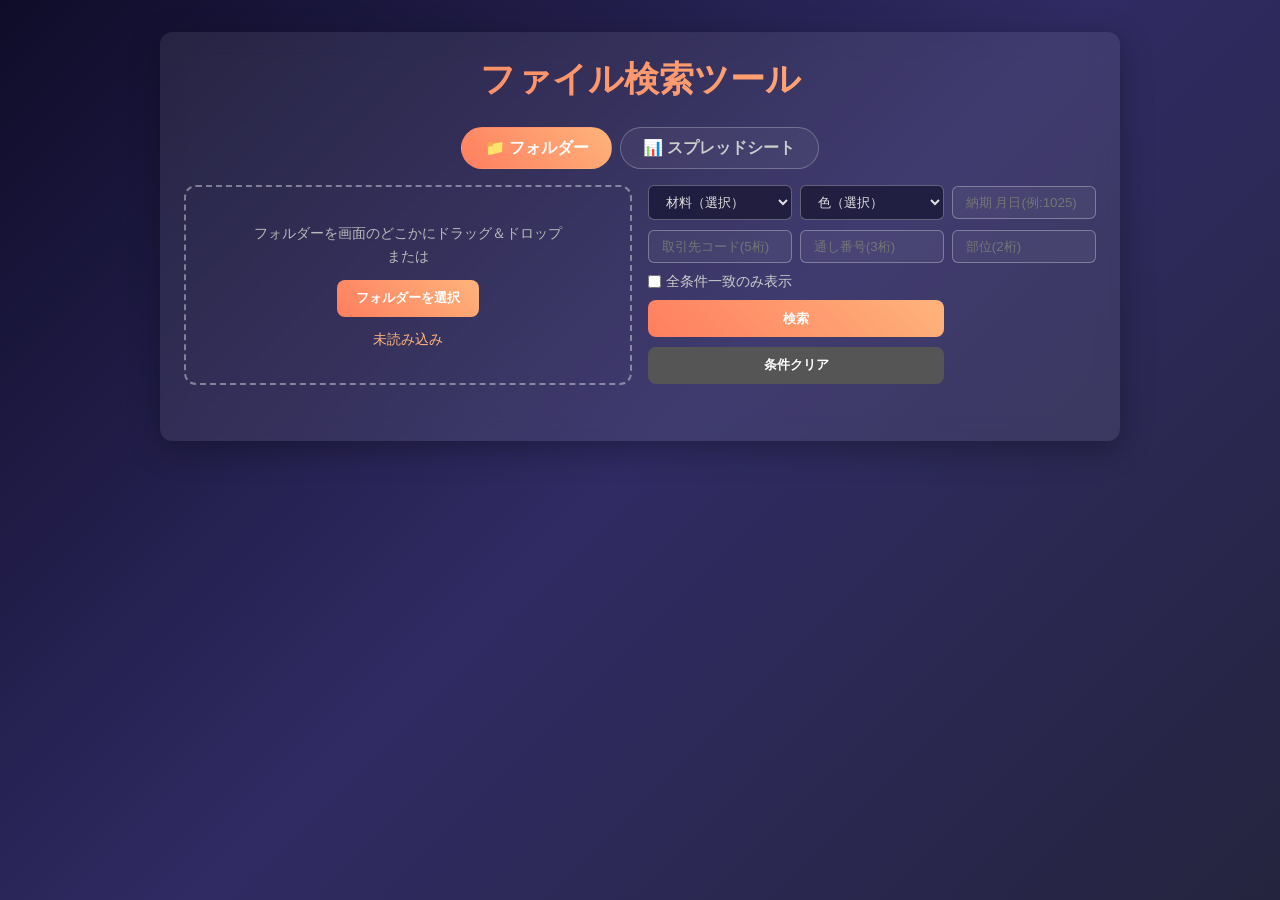
==== revised/web-sheet1/index.html @ 7d849aa3 "改訂版（スプシ対応）1: スプレッドシートモード追加（URL/CSV/貼り付け、ファイルNo列、行番号表示）、タブ切替" ====
<!DOCTYPE html>
<html lang="ja">
<head>
  <meta charset="UTF-8" />
  <meta name="viewport" content="width=device-width, initial-scale=1.0" />
  <title>ファイル検索ツール（スプレッドシート対応版）</title>
  <meta name="description" content="フォルダー内のファイル、またはGoogleスプレッドシートのファイル名一覧を、材料・色・納期・取引先コード・通し番号・部位で高速検索するツール" />
  <link href="https://fonts.googleapis.com/css2?family=Inter:wght@400;600&display=swap" rel="stylesheet" />
  <link rel="stylesheet" href="style.css" />
</head>
<body>
  <!-- 画面全体ドロップ時のオーバーレイ -->
  <div id="dropOverlay" class="drop-overlay">ここにフォルダーをドロップ</div>

  <main class="container">
    <h1 class="title">ファイル検索ツール</h1>

    <!-- 取り込み元の切り替え -->
    <nav class="tabs" role="tablist">
      <button id="tabFolder" class="tab active" type="button" role="tab" data-mode="folder">📁 フォルダー</button>
      <button id="tabSheet" class="tab" type="button" role="tab" data-mode="sheet">📊 スプレッドシート</button>
    </nav>

    <div class="search-panel">
      <!-- フォルダー取り込み -->
      <div class="drop-zone" id="dropZone">
        <div>
          <p class="drop-hint">フォルダーを画面のどこかにドラッグ＆ドロップ<br>または</p>
          <button id="chooseBtn" class="btn" type="button">フォルダーを選択</button>
          <input type="file" id="folderInput" webkitdirectory multiple />
          <p id="status" class="status">未読み込み</p>
          <button id="resetBtn" class="btn btn-sub btn-small" type="button" hidden>読み込みをリセット</button>
        </div>
      </div>

      <!-- スプレッドシート取り込み -->
      <div class="drop-zone sheet-pane" id="sheetPane" hidden>
        <div class="sheet-inner">
          <label class="sheet-label" for="sheetUrl">A. シートのURLを貼り付け</label>
          <div class="sheet-row">
            <input type="url" id="sheetUrl" placeholder="https://docs.google.com/spreadsheets/d/..." />
            <button id="urlBtn" class="btn btn-inline" type="button">読込</button>
          </div>

          <span class="sheet-label">B. CSVファイル（ファイル → ダウンロード → CSV）</span>
          <div class="sheet-row">
            <button id="csvBtn" class="btn btn-sub btn-inline" type="button">CSVを選択</button>
            <span class="sheet-hint">または画面にドラッグ</span>
            <input type="file" id="csvInput" accept=".csv,.tsv,.txt,text/csv" />
          </div>

          <label class="sheet-label" for="pasteArea">C. コピーした表を貼り付け（Ctrl+A → Ctrl+C → ここで Ctrl+V）</label>
          <textarea id="pasteArea" rows="2" placeholder="ここをクリックして Ctrl+V"></textarea>

          <p id="sheetStatus" class="status">未読み込み</p>
          <button id="sheetResetBtn" class="btn btn-sub btn-small" type="button" hidden>読み込みをリセット</button>
        </div>
      </div>

      <div class="filters">
        <select id="material">
          <option value="">材料（選択）</option>
          <option>PR</option><option>CS3</option><option>DK</option>
          <option>GL</option><option>DKH</option><option>YM</option>
        </select>
        <select id="color">
          <option value="">色（選択）</option>
          <option>A1</option><option>A2</option><option>A3</option>
          <option>A3.5</option><option>A4</option>
        </select>
        <input type="text" id="due" placeholder="納期 月日(例:1025)" />
        <input type="text" id="code" placeholder="取引先コード(5桁)" />
        <input type="text" id="seq" placeholder="通し番号(3桁)" />
        <input type="text" id="part" placeholder="部位(2桁)" />
        <label class="toggle-all">
          <input type="checkbox" id="matchAll" /> 全条件一致のみ表示
        </label>
        <button id="searchBtn" class="btn" type="button">検索</button>
        <button id="clearBtn" class="btn btn-sub" type="button">条件クリア</button>
      </div>
    </div>
    <div class="results" id="results"></div>
  </main>

  <script>
    const $ = id => document.getElementById(id);
    const folderInput = $('folderInput'), csvInput = $('csvInput');
    const overlay = $('dropOverlay'), statusEl = $('status'), sheetStatus = $('sheetStatus'), resultsDiv = $('results');
    const FIELDS = ['material', 'color', 'due', 'code', 'seq', 'part'];

    // 取り込みデータはモードごとに保持（切り替えても消えない）
    // folder: { name, file, info } / sheet: { name, row, info }
    const state = { folder: [], sheet: [] };
    let mode = 'folder';

    // ---------- モード切り替え ----------
    function setMode(m) {
      mode = m;
      document.querySelectorAll('.tab').forEach(t => t.classList.toggle('active', t.dataset.mode === m));
      $('dropZone').hidden = m !== 'folder';
      $('sheetPane').hidden = m !== 'sheet';
      overlay.textContent = m === 'folder' ? 'ここにフォルダーをドロップ' : 'ここにCSVファイルをドロップ';
      runSearch();
    }
    document.querySelectorAll('.tab').forEach(t => t.addEventListener('click', () => setMode(t.dataset.mode)));

    // ================= フォルダー取り込み =================
    function onFilesLoaded(files) {
      state.folder = files.map(f => ({ name: f.name, file: f, info: parseName(f.name) }));
      statusEl.textContent = `${files.length} 件のファイルを読み込みました`;
      $('resetBtn').hidden = false;
      if (mode !== 'folder') setMode('folder'); else runSearch();
    }

    $('chooseBtn').addEventListener('click', () => { folderInput.value = ''; folderInput.click(); });
    folderInput.addEventListener('change', e => onFilesLoaded(Array.from(e.target.files)));

    // ---------- ドラッグ＆ドロップ（画面全体で受付） ----------
    let dragDepth = 0;
    window.addEventListener('dragenter', e => { e.preventDefault(); dragDepth++; overlay.classList.add('show'); });
    window.addEventListener('dragleave', e => { e.preventDefault(); if (--dragDepth <= 0) { dragDepth = 0; overlay.classList.remove('show'); } });
    window.addEventListener('dragover', e => { e.preventDefault(); e.dataTransfer.dropEffect = 'copy'; });
    window.addEventListener('drop', async e => {
      e.preventDefault();               // ブラウザがフォルダーを開く（別タブのインデックス表示）のを防止
      dragDepth = 0; overlay.classList.remove('show');
      // entry / handle / files は drop イベント中に同期的に取得する必要がある
      const dtFiles = Array.from(e.dataTransfer.files || []);
      const items = Array.from(e.dataTransfer.items || []).filter(it => it.kind === 'file');
      const entries = items.map(it => it.webkitGetAsEntry && it.webkitGetAsEntry()).filter(Boolean);
      const handlePromises = items.map(it => it.getAsFileSystemHandle ? it.getAsFileSystemHandle() : null).filter(Boolean);

      // CSV 1ファイルのドロップ → スプレッドシートとして読み込み
      if (dtFiles.length === 1 && /\.(csv|tsv|txt)$/i.test(dtFiles[0].name) && !(entries[0] && entries[0].isDirectory)) {
        loadCsvFile(dtFiles[0]);
        return;
      }

      statusEl.textContent = '読み込み中...';
      if (mode !== 'folder') setMode('folder');
      try {
        onFilesLoaded((await Promise.all(entries.map(readEntry))).flat());
      } catch (err1) {
        // file:// で開いている場合 Chrome は上記APIを拒否する → File System Access API で再試行
        try {
          const handles = (await Promise.all(handlePromises)).filter(Boolean);
          if (!handles.length) throw err1;
          onFilesLoaded((await Promise.all(handles.map(readHandle))).flat());
        } catch (err2) {
          statusEl.innerHTML = location.protocol === 'file:'
            ? 'ブラウザの制限でドラッグ読み込みできません。<br>「フォルダーを選択」ボタンを使うか、<b>start.bat</b> から起動してください。'
            : '読み込みに失敗しました: ' + err2.message;
        }
      }
    });

    async function readHandle(h) {
      if (h.kind === 'file') return [await h.getFile()];
      const out = [];
      for await (const child of h.values()) out.push(...await readHandle(child));
      return out;
    }

    // エントリを再帰的に読み込み（readEntries は1回最大100件なので空になるまで繰り返す）
    async function readEntry(entry) {
      if (entry.isFile) return [await new Promise((res, rej) => entry.file(res, rej))];
      const reader = entry.createReader(), all = [];
      while (true) {
        const batch = await new Promise((res, rej) => reader.readEntries(res, rej));
        if (!batch.length) break;
        all.push(...batch);
      }
      return (await Promise.all(all.map(readEntry))).flat();
    }

    // 読み込みリセット（フォルダー）
    $('resetBtn').addEventListener('click', () => {
      state.folder = [];
      folderInput.value = '';
      statusEl.textContent = '未読み込み';
      $('resetBtn').hidden = true;
      runSearch();
    });

    // ================= スプレッドシート取り込み =================
    // CSV/TSV パーサー（ダブルクォート・セル内改行に対応）
    function parseDelimited(text, d) {
      const rows = []; let row = [], cell = '', q = false;
      for (let i = 0; i < text.length; i++) {
        const ch = text[i];
        if (q) {
          if (ch === '"') { if (text[i + 1] === '"') { cell += '"'; i++; } else q = false; }
          else cell += ch;
        } else if (ch === '"' && cell === '') q = true;
        else if (ch === d) { row.push(cell); cell = ''; }
        else if (ch === '\n' || ch === '\r') {
          if (ch === '\r' && text[i + 1] === '\n') i++;
          row.push(cell); rows.push(row); row = []; cell = '';
        } else cell += ch;
      }
      if (cell !== '' || row.length) { row.push(cell); rows.push(row); }
      return rows;
    }

    const colLetter = n => { let s = ''; for (n++; n > 0; n = Math.floor((n - 1) / 26)) s = String.fromCharCode(65 + (n - 1) % 26) + s; return s; };
    const normHeader = s => (s || '').normalize('NFKC').replace(/[\s.]/g, '').toLowerCase();

    // 表テキスト → レコード化（見出し「ファイルNo」の列、無ければD列。通し番号＝シートの行番号）
    function loadSheetText(text, delim, src, note = '') {
      const rows = parseDelimited(text.replace(/^\uFEFF/, ''), delim);
      let col = 3, start = 0;
      for (let r = 0; r < Math.min(rows.length, 30); r++) {
        const c = rows[r].findIndex(v => normHeader(v) === 'ファイルno');
        if (c >= 0) { col = c; start = r + 1; break; }
      }
      const recs = [];
      for (let r = start; r < rows.length; r++) {
        const name = (rows[r][col] || '').trim();
        if (name) recs.push({ name, row: r + 1, info: parseName(name) });
      }
      state.sheet = recs;
      if (!recs.length) {
        sheetStatus.textContent = `${src}: ファイル名が見つかりませんでした（${colLetter(col)}列を確認してください）`;
        $('sheetResetBtn').hidden = true;
      } else {
        sheetStatus.textContent = `${src}: ${recs.length} 件を読み込みました（${colLetter(col)}列${start ? `・見出し${start}行目` : ''}）${note}`;
        $('sheetResetBtn').hidden = false;
      }
      if (mode !== 'sheet') setMode('sheet'); else runSearch();
    }

    // 文字コード自動判定（UTF-8 → 失敗時 Shift_JIS）
    async function decodeFile(file) {
      const buf = await file.arrayBuffer();
      try { return new TextDecoder('utf-8', { fatal: true }).decode(buf); }
      catch { return new TextDecoder('shift_jis').decode(buf); }
    }
    const guessDelim = (text, name = '') => /\.tsv$/i.test(name) || (/\t/.test(text.split('\n')[0]) && !/,/.test(text.split('\n')[0])) ? '\t' : ',';

    // B. CSVファイル
    async function loadCsvFile(file) {
      sheetStatus.textContent = '読み込み中...';
      if (mode !== 'sheet') setMode('sheet');
      try {
        const text = await decodeFile(file);
        loadSheetText(text, guessDelim(text, file.name), `CSV「${file.name}」`);
      } catch (err) { sheetStatus.textContent = 'CSVの読み込みに失敗しました: ' + err.message; }
    }
    $('csvBtn').addEventListener('click', () => { csvInput.value = ''; csvInput.click(); });
    csvInput.addEventListener('change', e => { if (e.target.files[0]) loadCsvFile(e.target.files[0]); });

    // C. 貼り付け（Google スプレッドシートのコピーはタブ区切り）
    $('pasteArea').addEventListener('paste', e => {
      e.preventDefault();
      const text = e.clipboardData.getData('text/plain');
      if (!text.trim()) return;
      $('pasteArea').value = '';
      $('pasteArea').placeholder = '貼り付け済み（再度貼り付けると上書き）';
      loadSheetText(text, '\t', '貼り付け', '　※1行目からコピーしていない場合、行番号がずれます');
    });

    // A. URL（「リンクを知っている全員が閲覧可」または「ウェブに公開」のシートのみ）
    async function loadFromUrl() {
      const url = $('sheetUrl').value.trim();
      if (!url) { sheetStatus.textContent = 'URLを入力してください'; return; }
      const cands = [];
      if (/\/spreadsheets\/d\/e\//.test(url)) {
        cands.push({ u: url.replace(/\/pub(html)?([?#].*)?$/, '') + '/pub?output=csv', note: '' });
      } else {
        const id = (url.match(/\/spreadsheets\/d\/([\w-]+)/) || [])[1];
        if (!id) { sheetStatus.textContent = 'GoogleスプレッドシートのURLではありません'; return; }
        cands.push({ u: `https://docs.google.com/spreadsheets/d/${id}/export?format=csv`, note: '' });
        cands.push({ u: `https://docs.google.com/spreadsheets/d/${id}/gviz/tq?tqx=out:csv&headers=0`, note: '　※簡易取得のため、空行があると行番号がずれる場合があります' });
      }
      sheetStatus.textContent = '読み込み中...';
      for (const { u, note } of cands) {
        try {
          const res = await fetch(u, { credentials: 'omit' });
          const text = await res.text();
          if (!res.ok || /^\s*</.test(text)) continue;   // ログイン画面(HTML)が返った場合は失敗扱い
          loadSheetText(text, ',', 'URL', note);
          return;
        } catch { /* 次の方法を試す */ }
      }
      sheetStatus.innerHTML = 'URLから読み込めませんでした（社内限定共有のシートは直接読めません）。<br><b>B（CSV）</b>または<b>C（貼り付け）</b>をご利用ください。';
    }
    $('urlBtn').addEventListener('click', loadFromUrl);
    $('sheetUrl').addEventListener('keydown', e => { if (e.key === 'Enter') loadFromUrl(); });

    // 読み込みリセット（スプレッドシート）
    $('sheetResetBtn').addEventListener('click', () => {
      state.sheet = [];
      csvInput.value = '';
      $('pasteArea').value = '';
      $('pasteArea').placeholder = 'ここをクリックして Ctrl+V';
      sheetStatus.textContent = '未読み込み';
      $('sheetResetBtn').hidden = true;
      runSearch();
    });

    // ================= 共通：解析・照合・表示 =================
    // ---------- ファイル名解析 ----------
    // 構成: 材料 色 納期(W/WW/WR/WWR+月日4桁) 取引先コード5桁 通し番号3桁 部位2桁
    // 区切り文字の有無・種類（_ - 空白）に関係なく桁数で判定する
    function parseName(name) {
      const base = name.replace(/\.[A-Za-z0-9]{1,5}$/, '');
      const p = base.split(/[_\-\s]+/);
      const info = { material: p[0] || '', color: p[1] || '', due: '', code: '', seq: '', part: '' };
      // 納期4桁(WW等の後) + 取引先5桁 + 通し番号3桁 + 部位2桁 を一括で判定（区切りの有無は問わない）
      const m = base.match(/(?<!\d)(\d{4})[_\-\s]*(\d{5})[_\-\s]*(\d{3})[_\-\s]*(\d{2})(?!\d)/);
      if (m) { [, info.due, info.code, info.seq, info.part] = m; }
      return info;
    }

    // ---------- 照合（一致した条件数をスコアとして返す） ----------
    function score(info, c) {
      const lc = s => s.toLowerCase();
      const tests = {
        material: () => lc(info.material) === lc(c.material),            // 完全一致（DK と DKH を区別）
        color:    () => lc(info.color) === lc(c.color),
        due:      () => info.due.includes(c.due),
        code:     () => info.code.includes(c.code),
        seq:      () => info.seq === c.seq.padStart(3, '0'),   // 「1」→「001」として完全一致
        part:     () => info.part === c.part.padStart(2, '0'), // 「1」→「01」として完全一致
      };
      const active = FIELDS.filter(f => c[f]);
      const miss = active.filter(f => !tests[f]());
      return { hit: active.length - miss.length, total: active.length, miss };
    }

    // ---------- 検索（現在のモードのデータが対象） ----------
    function runSearch() {
      const c = {};
      FIELDS.forEach(f => c[f] = $(f).value.trim());
      const requireAll = $('matchAll').checked;
      const order = mode === 'folder'
        ? (a, b) => b.file.lastModified - a.file.lastModified   // フォルダー: 新しい順
        : (a, b) => a.row - b.row;                              // シート: 行番号順
      const list = state[mode].map(rec => ({ rec, ...score(rec.info, c) }))
        .filter(r => r.total === 0 || (requireAll ? r.hit === r.total : r.hit > 0))
        .sort((a, b) => b.hit - a.hit || order(a.rec, b.rec));
      displayResults(list);
    }
    $('searchBtn').addEventListener('click', runSearch);
    FIELDS.forEach(f => $(f).addEventListener('keydown', e => { if (e.key === 'Enter') runSearch(); }));

    // 条件クリア: 検索条件と結果表示のみリセット（読み込んだデータは保持）
    $('clearBtn').addEventListener('click', () => {
      FIELDS.forEach(f => $(f).value = '');
      $('matchAll').checked = false;
      resultsDiv.innerHTML = '';
      $('material').focus();
    });

    // ---------- 結果表示（完全一致 と 部分一致の候補 を分けて表示） ----------
    const LABEL = { material: '材料', color: '色', due: '納期', code: '取引先', seq: '通番', part: '部位' };
    function displayResults(list) {
      resultsDiv.innerHTML = '';
      const all = state[mode].length;
      if (!all) return;
      const full = list.filter(r => r.hit === r.total);
      const partial = list.filter(r => r.hit < r.total);
      addSection(`✅ 完全一致 ${full.length} 件（全 ${all} 件中）`, full, true);
      if (partial.length) addSection(`部分一致の候補 ${partial.length} 件（赤字＝不一致の条件）`, partial, false);
    }
    function addSection(title, list, isFull) {
      const head = document.createElement('p');
      head.className = 'result-count' + (isFull ? '' : ' partial');
      head.textContent = title;
      resultsDiv.appendChild(head);
      const ul = document.createElement('ul');
      list.slice(0, 1000).forEach(({ rec, hit, total, miss }) => {
        const li = document.createElement('li');
        if (isFull && total) li.classList.add('full-match');
        const fields = FIELDS.map(f => {
          const s = document.createElement('span');
          s.className = 'field' + (miss.includes(f) ? ' miss' : '');
          s.textContent = `${LABEL[f]}:${rec.info[f] || '-'}`;
          return s;
        });
        li.innerHTML = `<div class="r-main"><div class="r-name"></div><div class="r-fields"></div></div>
          <div class="r-date"><span class="r-date-label"></span><span class="r-ymd"></span><span class="r-hm"></span></div>`;
        li.querySelector('.r-name').textContent = `${total ? `[${hit}/${total}] ` : ''}${rec.name}`;
        li.querySelector('.r-fields').append(...fields);
        if (rec.file) {
          const d = new Date(rec.file.lastModified);
          li.querySelector('.r-date-label').textContent = '更新日時';
          li.querySelector('.r-ymd').textContent = d.toLocaleDateString('ja-JP', { year: 'numeric', month: '2-digit', day: '2-digit' });
          li.querySelector('.r-hm').textContent = d.toLocaleTimeString('ja-JP', { hour: '2-digit', minute: '2-digit', second: '2-digit' });
        } else {
          li.querySelector('.r-date').classList.add('r-row');
          li.querySelector('.r-date-label').textContent = '通し番号（行）';
          li.querySelector('.r-ymd').textContent = rec.row;
        }
        ul.appendChild(li);
      });
      resultsDiv.appendChild(ul);
    }
  </script>
</body>
</html>
---- revised/web-sheet1/style.css ----
/* Premium dark theme with glassmorphism and smooth animations */
/* Global styles */
* {
  box-sizing: border-box;
  margin: 0;
  padding: 0;
}

html, body {
  height: 100%;
  font-family: 'Inter', sans-serif;
  background: linear-gradient(135deg, #0f0c29, #302b63, #24243e);
  color: #e0e0e0;
  overflow-x: hidden;
}

.container {
  max-width: 960px;
  margin: 2rem auto;
  padding: 1.5rem;
  background: rgba(255, 255, 255, 0.08);
  border-radius: 12px;
  backdrop-filter: blur(12px);
  box-shadow: 0 8px 32px rgba(0, 0, 0, 0.3);
}

.title {
  text-align: center;
  font-size: 2.2rem;
  font-weight: 600;
  margin-bottom: 1.5rem;
  background: linear-gradient(45deg, #ff7e5f, #feb47b);
  -webkit-background-clip: text;
  -webkit-text-fill-color: transparent;
}

.search-panel {
  display: flex;
  flex-wrap: wrap;
  gap: 1rem;
  justify-content: center;
}

.drop-zone {
  flex: 1 1 300px;
  min-height: 200px;
  border: 2px dashed rgba(255,255,255,0.4);
  border-radius: 12px;
  display: flex;
  align-items: center;
  justify-content: center;
  text-align: center;
  padding: 1rem;
  transition: background 0.3s, border-color 0.3s;
}

.drop-zone.dragover {
  background: rgba(255,255,255,0.1);
  border-color: #ff7e5f;
}

.drop-zone input[type="file"] {
  display: none;
}
.drop-zone[hidden] { display: none; }

.filters {
  flex: 1 1 300px;
  display: grid;
  grid-template-columns: repeat(auto-fill, minmax(140px, 1fr));
  gap: 0.5rem;
  align-items: center;
}

.filters input[type="text"] {
  padding: 0.5rem 0.8rem;
  border: 1px solid rgba(255,255,255,0.3);
  border-radius: 6px;
  background: rgba(255,255,255,0.05);
  color: #e0e0e0;
  transition: border 0.2s, background 0.2s;
}

.filters input[type="text"]:focus {
  outline: none;
  border-color: #ff7e5f;
  background: rgba(255,255,255,0.1);
}

.toggle-all {
  grid-column: span 2;
  font-size: 0.9rem;
  display: flex;
  align-items: center;
  gap: 0.3rem;
  color: #ccc;
}

.btn {
  grid-column: span 2;
  padding: 0.6rem 1.2rem;
  background: linear-gradient(45deg, #ff7e5f, #feb47b);
  border: none;
  border-radius: 8px;
  color: #fff;
  font-weight: 600;
  cursor: pointer;
  transition: transform 0.2s, box-shadow 0.2s;
}

.btn:hover {
  transform: translateY(-2px);
  box-shadow: 0 4px 12px rgba(255,126,95,0.4);
}

.results {
  margin-top: 2rem;
  max-height: 300px;
  overflow-y: auto;
  padding-right: 0.5rem;
}

.results ul {
  list-style: none;
}

.results li {
  padding: 0.5rem;
  border-bottom: 1px solid rgba(255,255,255,0.1);
  transition: background 0.2s;
}

.results li:hover {
  background: rgba(255,255,255,0.08);
}

/* Scrollbar styling */
.results::-webkit-scrollbar {
  width: 8px;
}
.results::-webkit-scrollbar-thumb {
  background: rgba(255,255,255,0.2);
  border-radius: 4px;
}

.drop-overlay {
  position: fixed; inset: 0; z-index: 100;
  display: flex; align-items: center; justify-content: center;
  font-size: 2rem; font-weight: 600; color: #fff;
  background: rgba(255,126,95,0.25);
  border: 4px dashed #ff7e5f;
  backdrop-filter: blur(4px);
  opacity: 0; pointer-events: none; transition: opacity 0.2s;
}
.drop-overlay.show { opacity: 1; }
.drop-hint { font-size: 0.9rem; color: #bbb; margin-bottom: 0.8rem; line-height: 1.6; }
.status { margin-top: 0.8rem; font-size: 0.9rem; color: #feb47b; }
.filters select {
  padding: 0.5rem 0.8rem;
  border: 1px solid rgba(255,255,255,0.3);
  border-radius: 6px;
  background: rgba(30,28,60,0.9);
  color: #e0e0e0;
}
.btn-sub { background: #555; }
.btn-small { margin-top: 0.6rem; padding: 0.35rem 0.9rem; font-size: 0.8rem; font-weight: 400; }
.btn[hidden] { display: none; }
.result-count { margin-bottom: 0.5rem; color: #feb47b; font-weight: 600; }
.results li.full-match { border-left: 3px solid #ff7e5f; }
.results li { display: flex; align-items: center; gap: 1rem; }
.r-main { flex: 1; min-width: 0; }
.r-name { font-weight: 600; word-break: break-all; margin-bottom: 0.35rem; }
.r-fields { display: flex; flex-wrap: wrap; gap: 0.3rem; }
.field {
  font-size: 0.78rem; padding: 0.1rem 0.5rem; border-radius: 999px;
  background: rgba(255,255,255,0.08); color: #ccc;
}
.field.miss { background: rgba(255,107,107,0.15); color: #ff6b6b; text-decoration: line-through; }
.r-date {
  flex: 0 0 auto; min-width: 120px; text-align: center;
  display: flex; flex-direction: column; gap: 0.1rem;
  padding: 0.4rem 0.8rem; border-radius: 8px;
  background: rgba(254,180,123,0.1); border: 1px solid rgba(254,180,123,0.35);
}
.r-date-label { font-size: 0.7rem; color: #aaa; }
.r-ymd { font-size: 0.95rem; font-weight: 600; color: #feb47b; }
.r-hm { font-size: 0.85rem; color: #e0e0e0; font-variant-numeric: tabular-nums; }
.result-count.partial { margin-top: 1.5rem; color: #aaa; }

/* ---------- タブ ---------- */
.tabs { display: flex; gap: 0.5rem; margin-bottom: 1rem; justify-content: center; }
.tab {
  padding: 0.55rem 1.4rem; border-radius: 999px; cursor: pointer;
  border: 1px solid rgba(255,255,255,0.25); background: rgba(255,255,255,0.05);
  color: #ccc; font: inherit; font-weight: 600; transition: all 0.2s;
}
.tab:hover { background: rgba(255,255,255,0.12); }
.tab.active { background: linear-gradient(45deg, #ff7e5f, #feb47b); color: #fff; border-color: transparent; }

/* ---------- スプレッドシート取り込み ---------- */
.sheet-pane { align-items: stretch; text-align: left; }
.sheet-inner { width: 100%; display: flex; flex-direction: column; gap: 0.35rem; }
.sheet-label { font-size: 0.8rem; color: #feb47b; margin-top: 0.4rem; }
.sheet-row { display: flex; gap: 0.5rem; align-items: center; }
.sheet-hint { font-size: 0.8rem; color: #aaa; }
.sheet-pane input[type="url"], .sheet-pane textarea {
  flex: 1; width: 100%; padding: 0.45rem 0.7rem; font: inherit; font-size: 0.85rem;
  border: 1px solid rgba(255,255,255,0.3); border-radius: 6px;
  background: rgba(255,255,255,0.05); color: #e0e0e0; resize: vertical;
}
.sheet-pane input[type="url"]:focus, .sheet-pane textarea:focus { outline: none; border-color: #ff7e5f; }
.btn-inline { padding: 0.45rem 1rem; white-space: nowrap; }
.sheet-pane .status, .sheet-pane .btn-small { align-self: center; text-align: center; }
.r-date.r-row .r-ymd { font-size: 1.4rem; }
.results { max-height: 60vh; }

@media (max-width: 600px) {
  .search-panel {
    flex-direction: column;
  }
}
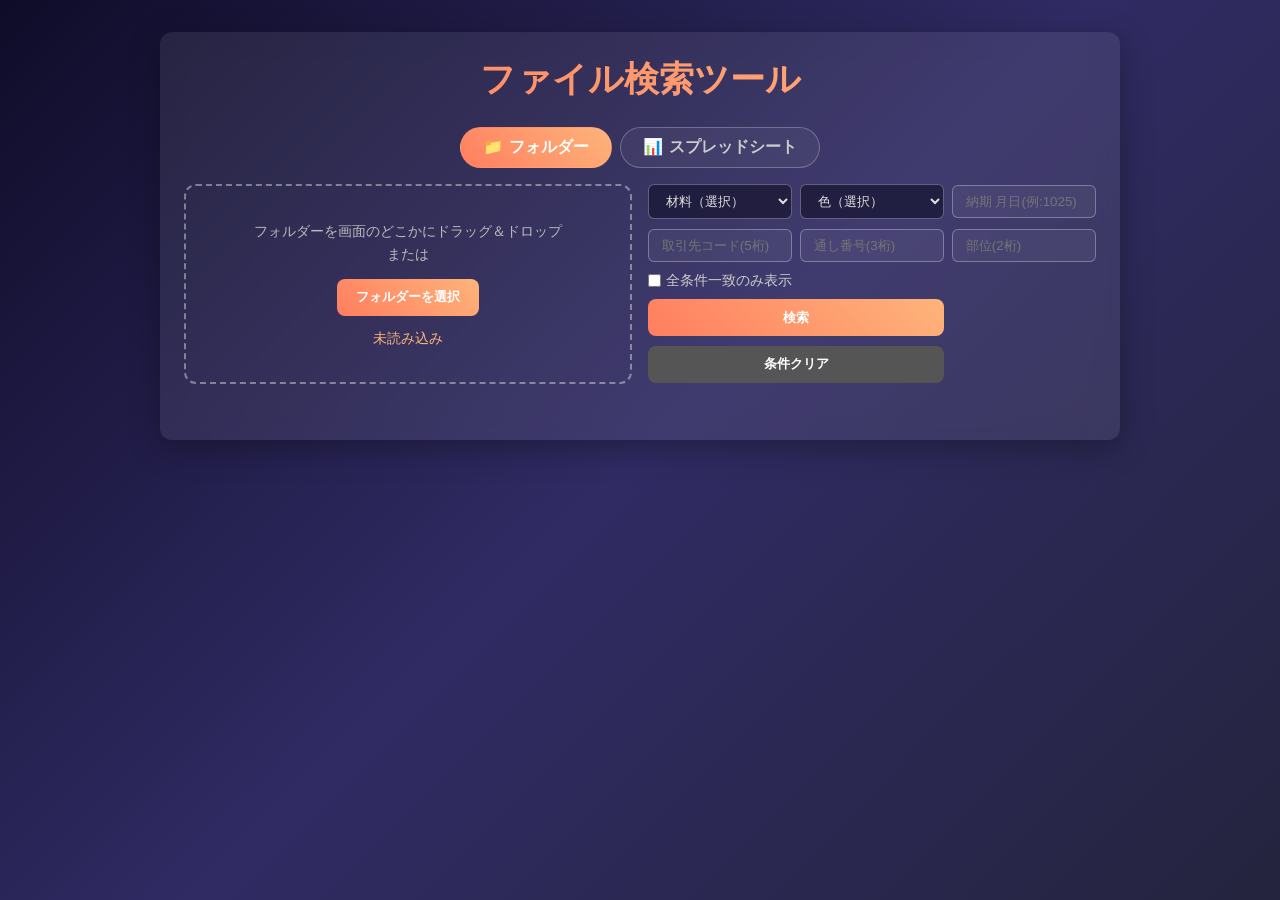
==== commit 74553dbe: "first commit" ====
--- a/revised/web-sheet1/index.html
+++ b/revised/web-sheet1/index.html
@@ -5,7 +5,6 @@
   <meta name="viewport" content="width=device-width, initial-scale=1.0" />
   <title>ファイル検索ツール（スプレッドシート対応版）</title>
   <meta name="description" content="フォルダー内のファイル、またはGoogleスプレッドシートのファイル名一覧を、材料・色・納期・取引先コード・通し番号・部位で高速検索するツール" />
-  <link href="https://fonts.googleapis.com/css2?family=Inter:wght@400;600&display=swap" rel="stylesheet" />
   <link rel="stylesheet" href="style.css" />
 </head>
 <body>
@@ -36,21 +35,22 @@
       <!-- スプレッドシート取り込み -->
       <div class="drop-zone sheet-pane" id="sheetPane" hidden>
         <div class="sheet-inner">
-          <label class="sheet-label" for="sheetUrl">A. シートのURLを貼り付け</label>
+          <span class="sheet-label">A. CSVファイル（推奨：ファイル → ダウンロード → CSV）</span>
+          <div class="sheet-row">
+            <button id="csvBtn" class="btn btn-inline" type="button">CSVを選択</button>
+            <span class="sheet-hint">または画面にドラッグ（共有設定の変更不要）</span>
+            <input type="file" id="csvInput" accept=".csv,.tsv,.txt,text/csv" />
+          </div>
+
+          <label class="sheet-label" for="pasteArea">B. コピーした表を貼り付け（推奨：Ctrl+A → Ctrl+C → ここで Ctrl+V）</label>
+          <textarea id="pasteArea" rows="2" placeholder="ここをクリックして Ctrl+V（共有設定の変更不要）"></textarea>
+
+          <label class="sheet-label" for="sheetUrl">C. シートのURLを貼り付け（※非推奨：使用後は共有設定を「制限付き」に戻してください）</label>
           <div class="sheet-row">
             <input type="url" id="sheetUrl" placeholder="https://docs.google.com/spreadsheets/d/..." />
-            <button id="urlBtn" class="btn btn-inline" type="button">読込</button>
+            <button id="urlBtn" class="btn btn-sub btn-inline" type="button">読込</button>
           </div>
-
-          <span class="sheet-label">B. CSVファイル（ファイル → ダウンロード → CSV）</span>
-          <div class="sheet-row">
-            <button id="csvBtn" class="btn btn-sub btn-inline" type="button">CSVを選択</button>
-            <span class="sheet-hint">または画面にドラッグ</span>
-            <input type="file" id="csvInput" accept=".csv,.tsv,.txt,text/csv" />
-          </div>
-
-          <label class="sheet-label" for="pasteArea">C. コピーした表を貼り付け（Ctrl+A → Ctrl+C → ここで Ctrl+V）</label>
-          <textarea id="pasteArea" rows="2" placeholder="ここをクリックして Ctrl+V"></textarea>
+          <span class="sheet-hint">※情報漏洩防止のため「ウェブに公開」は使わず、通常は A または B をご利用ください</span>
 
           <p id="sheetStatus" class="status">未読み込み</p>
           <button id="sheetResetBtn" class="btn btn-sub btn-small" type="button" hidden>読み込みをリセット</button>
@@ -236,7 +236,7 @@
     }
     const guessDelim = (text, name = '') => /\.tsv$/i.test(name) || (/\t/.test(text.split('\n')[0]) && !/,/.test(text.split('\n')[0])) ? '\t' : ',';
 
-    // B. CSVファイル
+    // A. CSVファイル
     async function loadCsvFile(file) {
       sheetStatus.textContent = '読み込み中...';
       if (mode !== 'sheet') setMode('sheet');
@@ -248,7 +248,7 @@
     $('csvBtn').addEventListener('click', () => { csvInput.value = ''; csvInput.click(); });
     csvInput.addEventListener('change', e => { if (e.target.files[0]) loadCsvFile(e.target.files[0]); });
 
-    // C. 貼り付け（Google スプレッドシートのコピーはタブ区切り）
+    // B. 貼り付け（Google スプレッドシートのコピーはタブ区切り）
     $('pasteArea').addEventListener('paste', e => {
       e.preventDefault();
       const text = e.clipboardData.getData('text/plain');
@@ -258,7 +258,7 @@
       loadSheetText(text, '\t', '貼り付け', '　※1行目からコピーしていない場合、行番号がずれます');
     });
 
-    // A. URL（「リンクを知っている全員が閲覧可」または「ウェブに公開」のシートのみ）
+    // C. URL（※非推奨：一時的に共有設定を変更した場合のみ使用し、使用後は元に戻す運用）
     async function loadFromUrl() {
       const url = $('sheetUrl').value.trim();
       if (!url) { sheetStatus.textContent = 'URLを入力してください'; return; }
@@ -281,7 +281,7 @@
           return;
         } catch { /* 次の方法を試す */ }
       }
-      sheetStatus.innerHTML = 'URLから読み込めませんでした（社内限定共有のシートは直接読めません）。<br><b>B（CSV）</b>または<b>C（貼り付け）</b>をご利用ください。';
+      sheetStatus.innerHTML = 'URLから読み込めませんでした（社内限定共有のシートは直接読めません）。<br>推奨の <b>A（CSV）</b>または <b>B（貼り付け）</b>をご利用ください。';
     }
     $('urlBtn').addEventListener('click', loadFromUrl);
     $('sheetUrl').addEventListener('keydown', e => { if (e.key === 'Enter') loadFromUrl(); });
--- a/revised/web-sheet1/style.css
+++ b/revised/web-sheet1/style.css
@@ -8,7 +8,7 @@
 
 html, body {
   height: 100%;
-  font-family: 'Inter', sans-serif;
+  font-family: system-ui, -apple-system, 'Segoe UI', 'Yu Gothic UI', 'Meiryo', sans-serif;
   background: linear-gradient(135deg, #0f0c29, #302b63, #24243e);
   color: #e0e0e0;
   overflow-x: hidden;
